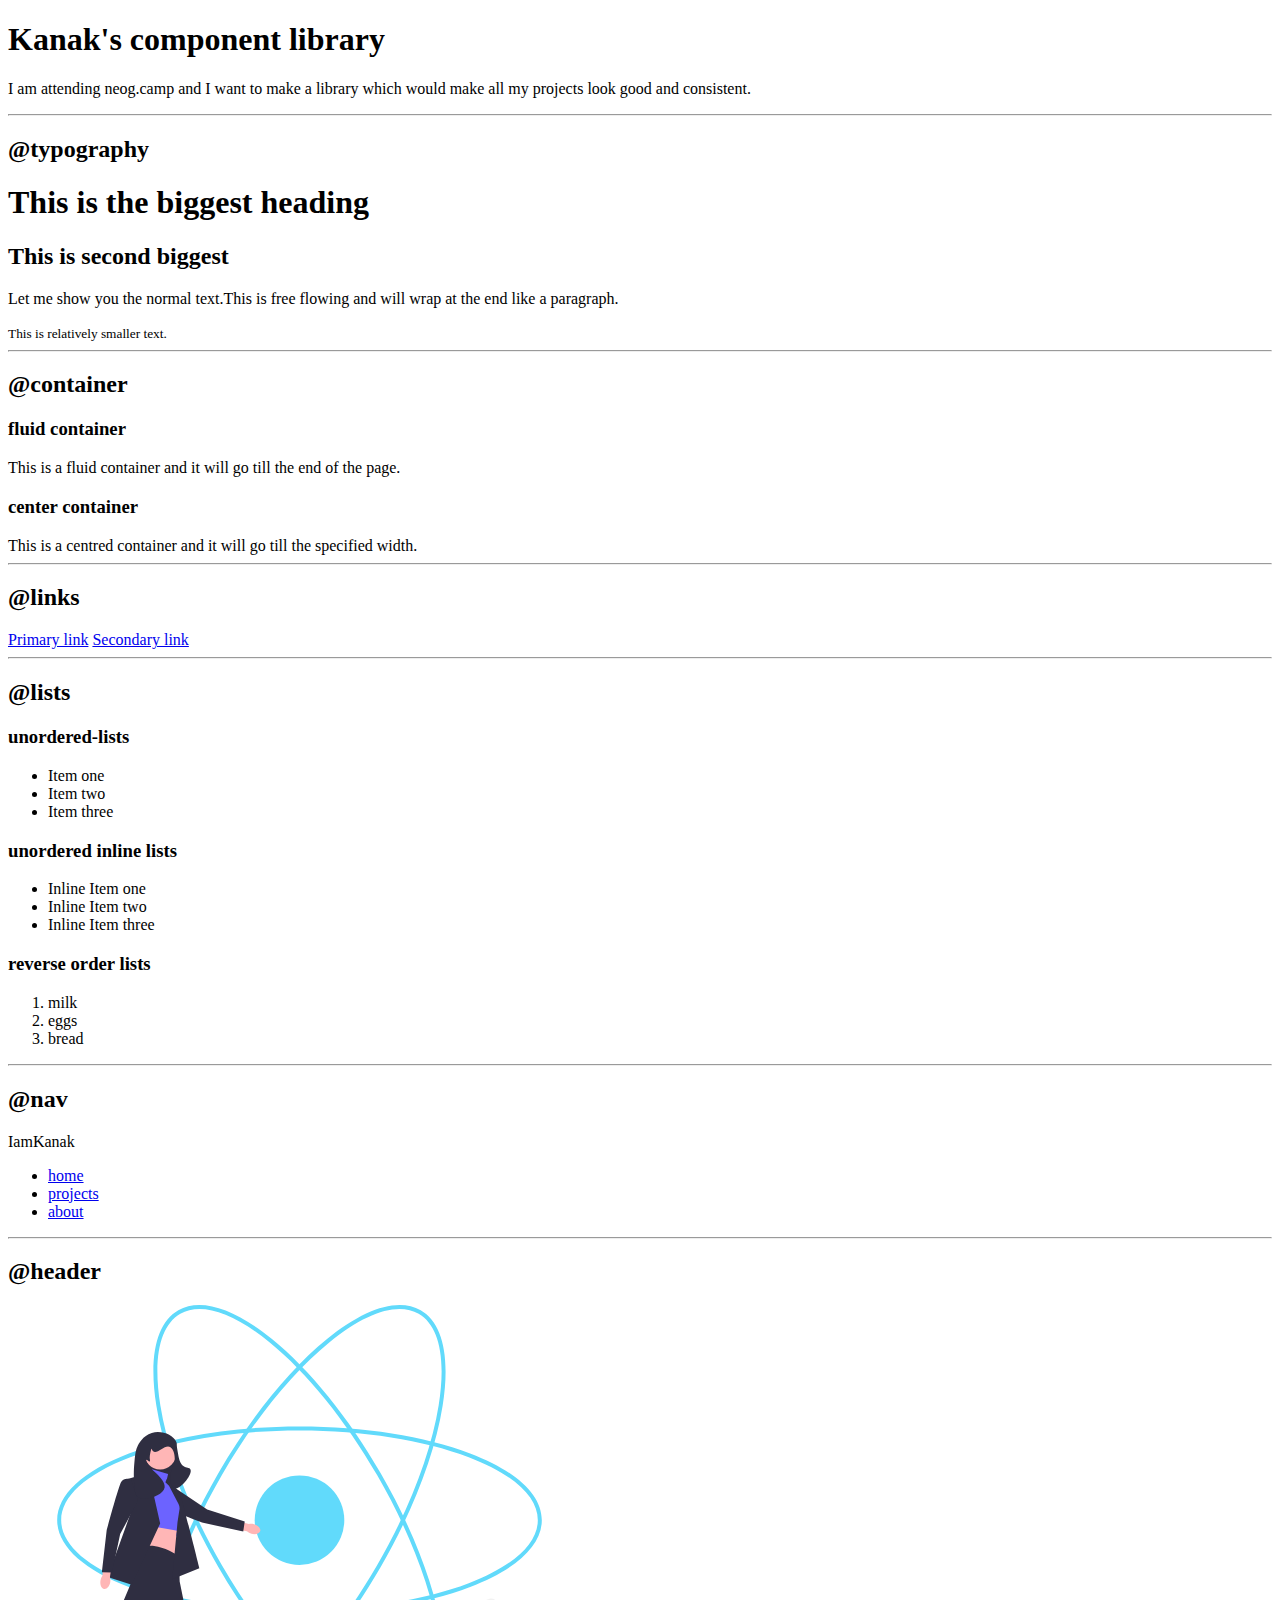
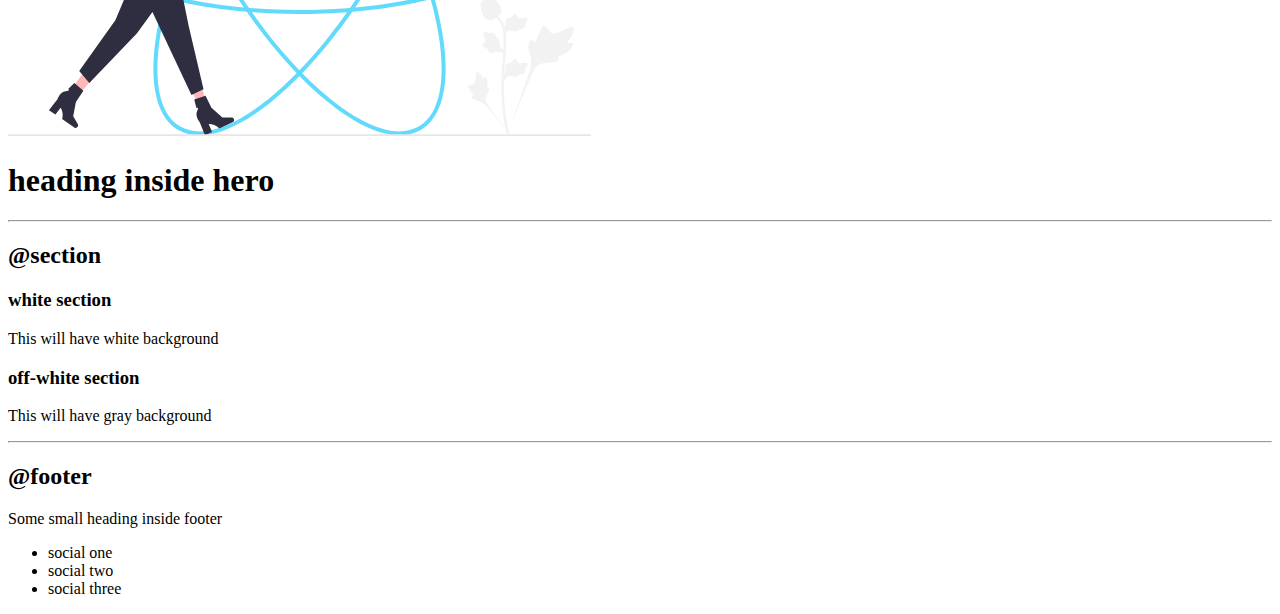
==== index.html @ 6b196ab0 "updates" ====
<!DOCTYPE html>
<html lang="en">
<head>
    <meta charset="UTF-8">
    <meta name="viewport" content="width=device-width, initial-scale=1.0">
    <title>Component Library</title>
</head>
<body>
    <h1> Kanak's component library</h1>
    <p>I am attending neog.camp and I want to make a library which would make 
        all my projects look good and consistent.
    </p>

    <hr>
    <h2>@typography</h2>

    <h1> This is the biggest heading</h1>
    <h2>This is second biggest</h2>
    <p>Let me show you the normal text.This is free flowing and will wrap at the end like a paragraph.</p>
    <small>This is relatively smaller text.</small>

    <hr>

    <h2>@container</h2>
    
    <h3>fluid container</h3>
    <div>This is a fluid container and it will go till the end of the page.</div>

    <h3>center container</h3>
    <div>This is a centred container and it will go till the specified width.</div>

    <hr>

    <h2>@links</h2>
    <a href="/">Primary link</a>
    <a href="/">Secondary link</a>
    <hr>
    
    <h2>@lists</h2>

    <h3>unordered-lists</h3>
    <ul>
        <li>Item one</li>
        <li>Item two</li>
        <li>Item three</li>
    </ul>

    <h3>unordered inline lists</h3>
    <ul>
        <li>Inline Item one</li>
        <li>Inline Item two</li>
        <li>Inline Item three</li>
    </ul>

    <h3>reverse order lists</h3>
    <ol>
        <li>milk</li>
        <li>eggs</li>
        <li>bread</li>
    </ol>
    
    <hr>

    <h2>@nav</h2>

  <nav>
      <div>IamKanak</div>
     <ul>
           <li>
             <a href="/">home</a>
            </li>
           <li>
             <a href="/">projects</a>
           </li>
           <li>
             <a href="/">about</a>
           </li>
     </ul>
  </nav>  

  <hr>
   <h2>@header</h2>

   <header>
      <img src="images/hero-img-svg.svg">
      <h1>heading inside hero</h1>
   </header>

   <hr>

   <h2>@section</h2>
   <section>
    <h3>white section</h3>
    <p>This will have white background</p>
   </section>

   <section>
    <h3>off-white section</h3>
    <p>This will have gray background</p>
   </section>

   <hr>
   <h2>@footer</h2>

   <footer>
       <div>Some small heading inside footer</div>
     <ul>
        <li>social one</li>
        <li>social two</li>
        <li>social three</li>
     </ul>
   </footer>






</body>
</html>
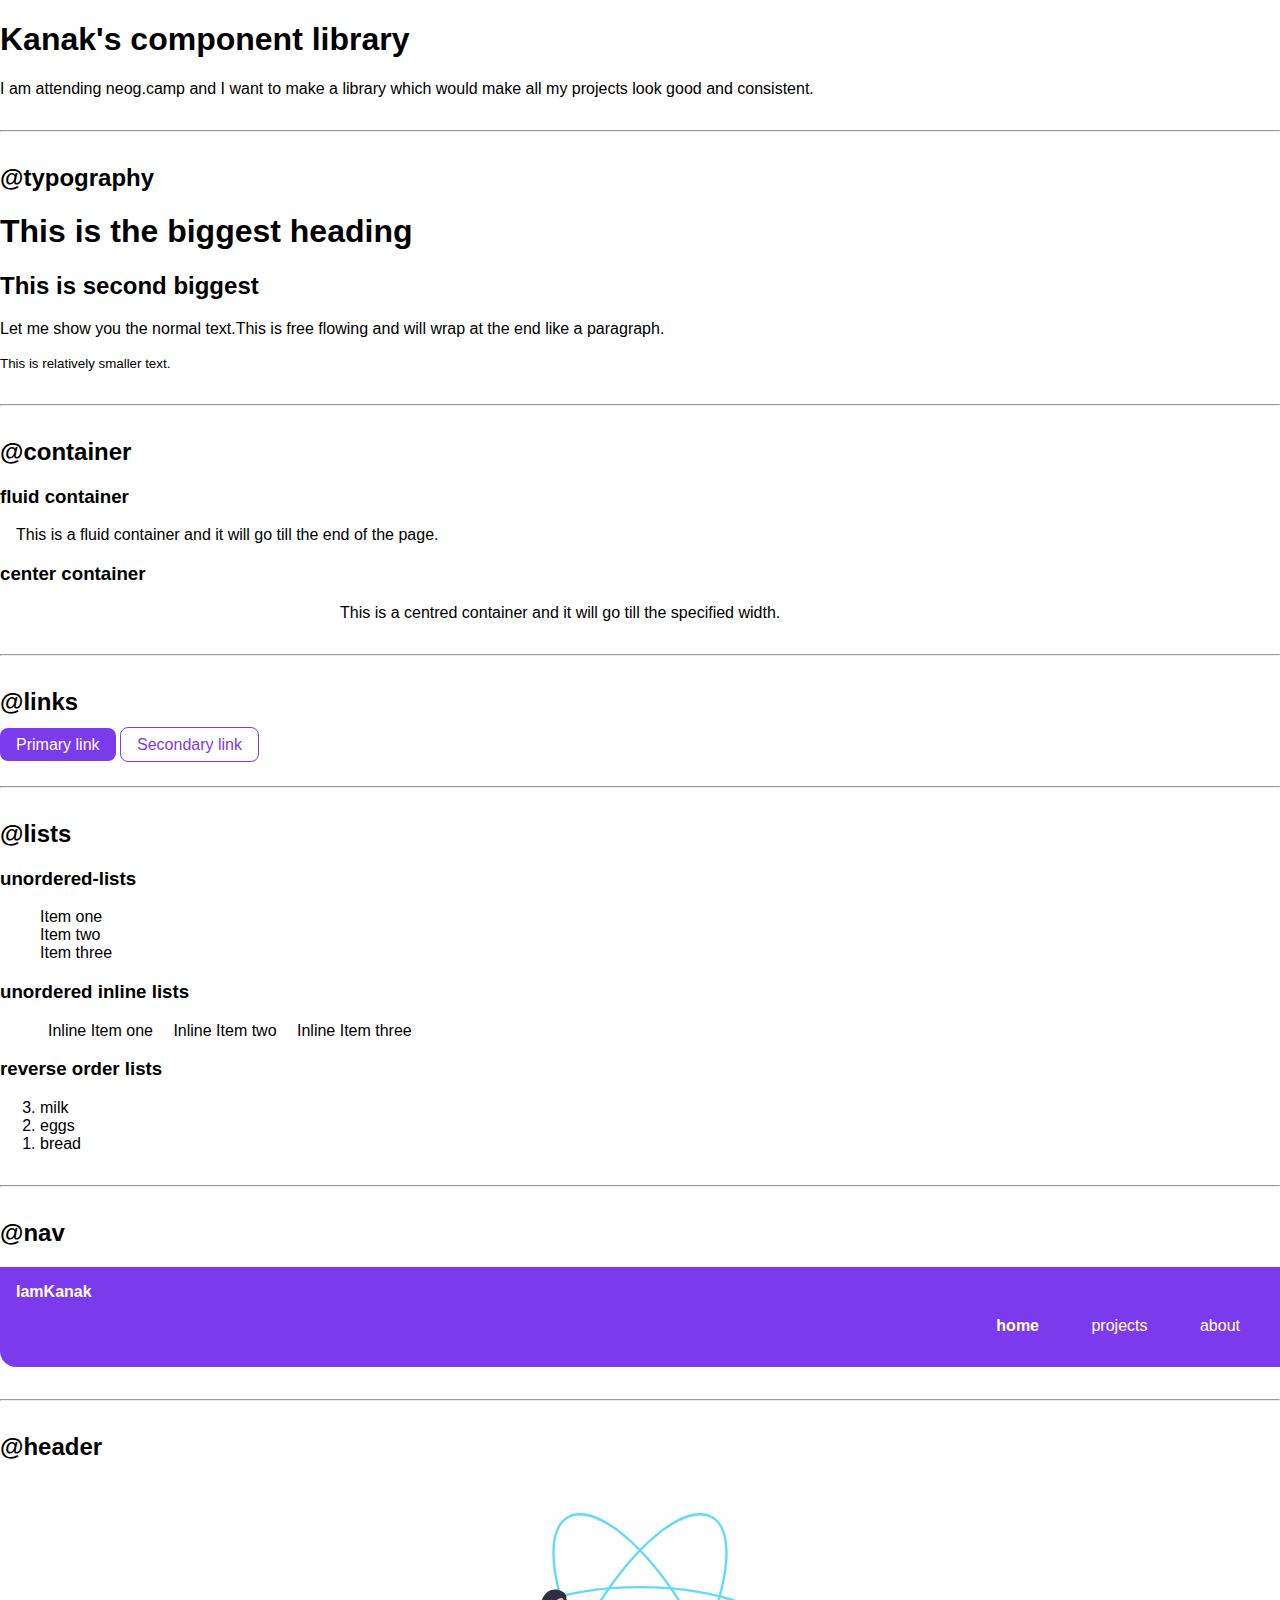
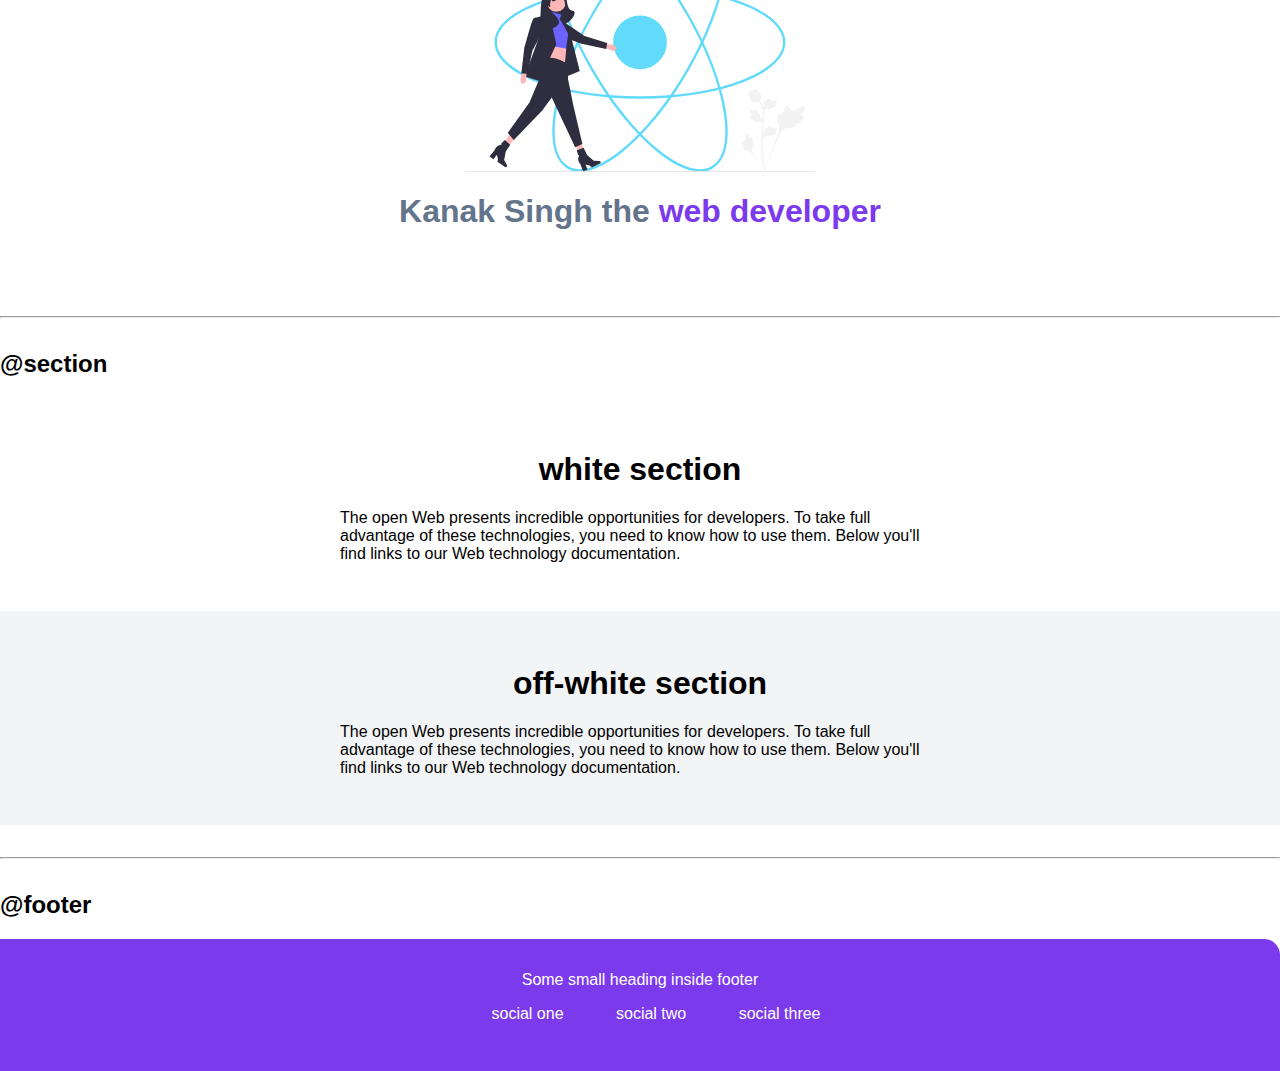
==== commit 0158c86f: "components" ====
--- a/index.html
+++ b/index.html
@@ -4,6 +4,7 @@
     <meta charset="UTF-8">
     <meta name="viewport" content="width=device-width, initial-scale=1.0">
     <title>Component Library</title>
+    <link href="styles.css" rel="stylesheet">
 </head>
 <body>
     <h1> Kanak's component library</h1>
@@ -24,16 +25,16 @@
     <h2>@container</h2>
     
     <h3>fluid container</h3>
-    <div>This is a fluid container and it will go till the end of the page.</div>
+    <div class="container">This is a fluid container and it will go till the end of the page.</div>
 
     <h3>center container</h3>
-    <div>This is a centred container and it will go till the specified width.</div>
+    <div class="container container-center">This is a centred container and it will go till the specified width.</div>
 
     <hr>
 
     <h2>@links</h2>
-    <a href="/">Primary link</a>
-    <a href="/">Secondary link</a>
+    <a class="link primary-link" href="/">Primary link</a>
+    <a class="link secondary-link" href="/">Secondary link</a>
     <hr>
     
     <h2>@lists</h2>
@@ -47,13 +48,13 @@
 
     <h3>unordered inline lists</h3>
     <ul>
-        <li>Inline Item one</li>
-        <li>Inline Item two</li>
-        <li>Inline Item three</li>
+        <li class="list-item">Inline Item one</li>
+        <li class="list-item">Inline Item two</li>
+        <li class="list-item">Inline Item three</li>
     </ul>
 
     <h3>reverse order lists</h3>
-    <ol>
+    <ol reversed>
         <li>milk</li>
         <li>eggs</li>
         <li>bread</li>
@@ -63,17 +64,17 @@
 
     <h2>@nav</h2>
 
-  <nav>
-      <div>IamKanak</div>
-     <ul>
-           <li>
-             <a href="/">home</a>
+  <nav class="navigation container">
+      <div class="nav-brand">IamKanak</div>
+     <ul class="nav-pills">
+           <li class="list-item">
+             <a class="link link-active" href="/">home</a>
             </li>
-           <li>
-             <a href="/">projects</a>
+           <li class="list-item">
+             <a class="link" href="/">projects</a>
            </li>
-           <li>
-             <a href="/">about</a>
+           <li class="list-item">
+             <a class="link" href="/">about</a>
            </li>
      </ul>
   </nav>  
@@ -81,33 +82,47 @@
   <hr>
    <h2>@header</h2>
 
-   <header>
-      <img src="images/hero-img-svg.svg">
-      <h1>heading inside hero</h1>
+   <header class="hero" >
+      <img class="hero-img" src="images/hero-img-svg.svg">
+      <h1 class="hero-heading">Kanak Singh the <span class="heading-inverted">web developer</span></h1>
    </header>
 
    <hr>
 
    <h2>@section</h2>
-   <section>
-    <h3>white section</h3>
-    <p>This will have white background</p>
+   <section class="section">
+    <div class="container container-center ">
+        <h1>white section</h1>
+      <p>The open Web presents incredible opportunities for developers. To take full advantage of these technologies, you need to know how to use them. Below you'll find links to our Web technology documentation.</p>
+    </div>
+
    </section>
 
-   <section>
-    <h3>off-white section</h3>
-    <p>This will have gray background</p>
+   <section class="section ow">
+    <div class="container container-center">
+      <h1>off-white section</h1>
+      <p>The open Web presents incredible opportunities for developers. To take full advantage of these technologies, you need to know how to use them. Below you'll find links to our Web technology documentation.</p>
+    </div>
    </section>
 
    <hr>
    <h2>@footer</h2>
 
-   <footer>
-       <div>Some small heading inside footer</div>
-     <ul>
-        <li>social one</li>
-        <li>social two</li>
-        <li>social three</li>
+   <footer class="footer">
+       <div class="footer-header">Some small heading inside footer</div>
+     <ul class="social-link">
+        <li class="list-item">
+            <a class="link" href="/"></a> 
+            social one
+        </li>
+        <li class="list-item">
+            <a class="link" href="/"></a> 
+            social two
+        </li>
+        <li class="list-item">
+            <a class="link" href="/"></a> 
+            social three
+        </li>
      </ul>
    </footer>
 
--- a/styles.css
+++ b/styles.css
@@ -0,0 +1,103 @@
+body{
+    font-family: 'Montserrat', sans-serif;
+    margin: 0px;
+    /* width: 600px; */
+}
+hr{
+    margin-block: 2rem;
+}
+ul{
+    list-style: none;
+}
+
+:root{
+    --primary-color:#7C3AED;
+    --dark-gray: #64748b;
+}
+
+.container{
+    padding-inline: 1rem;
+}
+
+.container-center{
+    max-width: 600px;
+    margin: auto;
+ } 
+
+.link{
+    text-decoration: none;
+    padding: 0.5rem 1rem;
+}
+
+.primary-link{
+    background-color: var(--primary-color);
+    color: white;
+    border-radius:0.5rem ;
+}
+
+.secondary-link{
+    color: var(--primary-color);
+    border-radius: 0.5rem;
+    border: 1px solid var(--primary-color);
+}
+.list-item{
+    display: inline;
+    padding-inline: 0.5rem;
+}
+.navigation{
+    background-color: var(--primary-color);
+    color: white;
+    padding: 1rem;
+    border-bottom-left-radius: 1rem;
+}
+.nav-brand{
+    font-weight: bold;
+}
+.navigation .link{
+    color: white;
+    font-size: medium;
+}
+.nav-pills{
+    text-align: right;
+    padding: auto;
+}
+.navigation .link-active{
+    font-weight: bold;
+}
+.hero{
+    padding: 2rem;
+}
+.hero-img{
+    max-width: 350px;
+    display: block;
+    margin: auto;
+}
+.hero-heading{
+    color: var(--dark-gray);
+    text-align: center;
+}
+.heading-inverted{
+    color:var(--primary-color)
+}
+.section h1 {
+    text-align: center;
+}
+.section{
+    padding: 2rem;
+}
+.ow{
+    background-color: #F3F4F6;
+}
+.footer{
+    background-color: var(--primary-color);
+    padding: 2rem 1rem;
+    text-align: center;
+    color: white;
+    border-top-right-radius:1rem ;
+}
+.footer .link{
+    color: white;
+}
+.footer ul{
+    padding-inline-start: 0px;
+}
